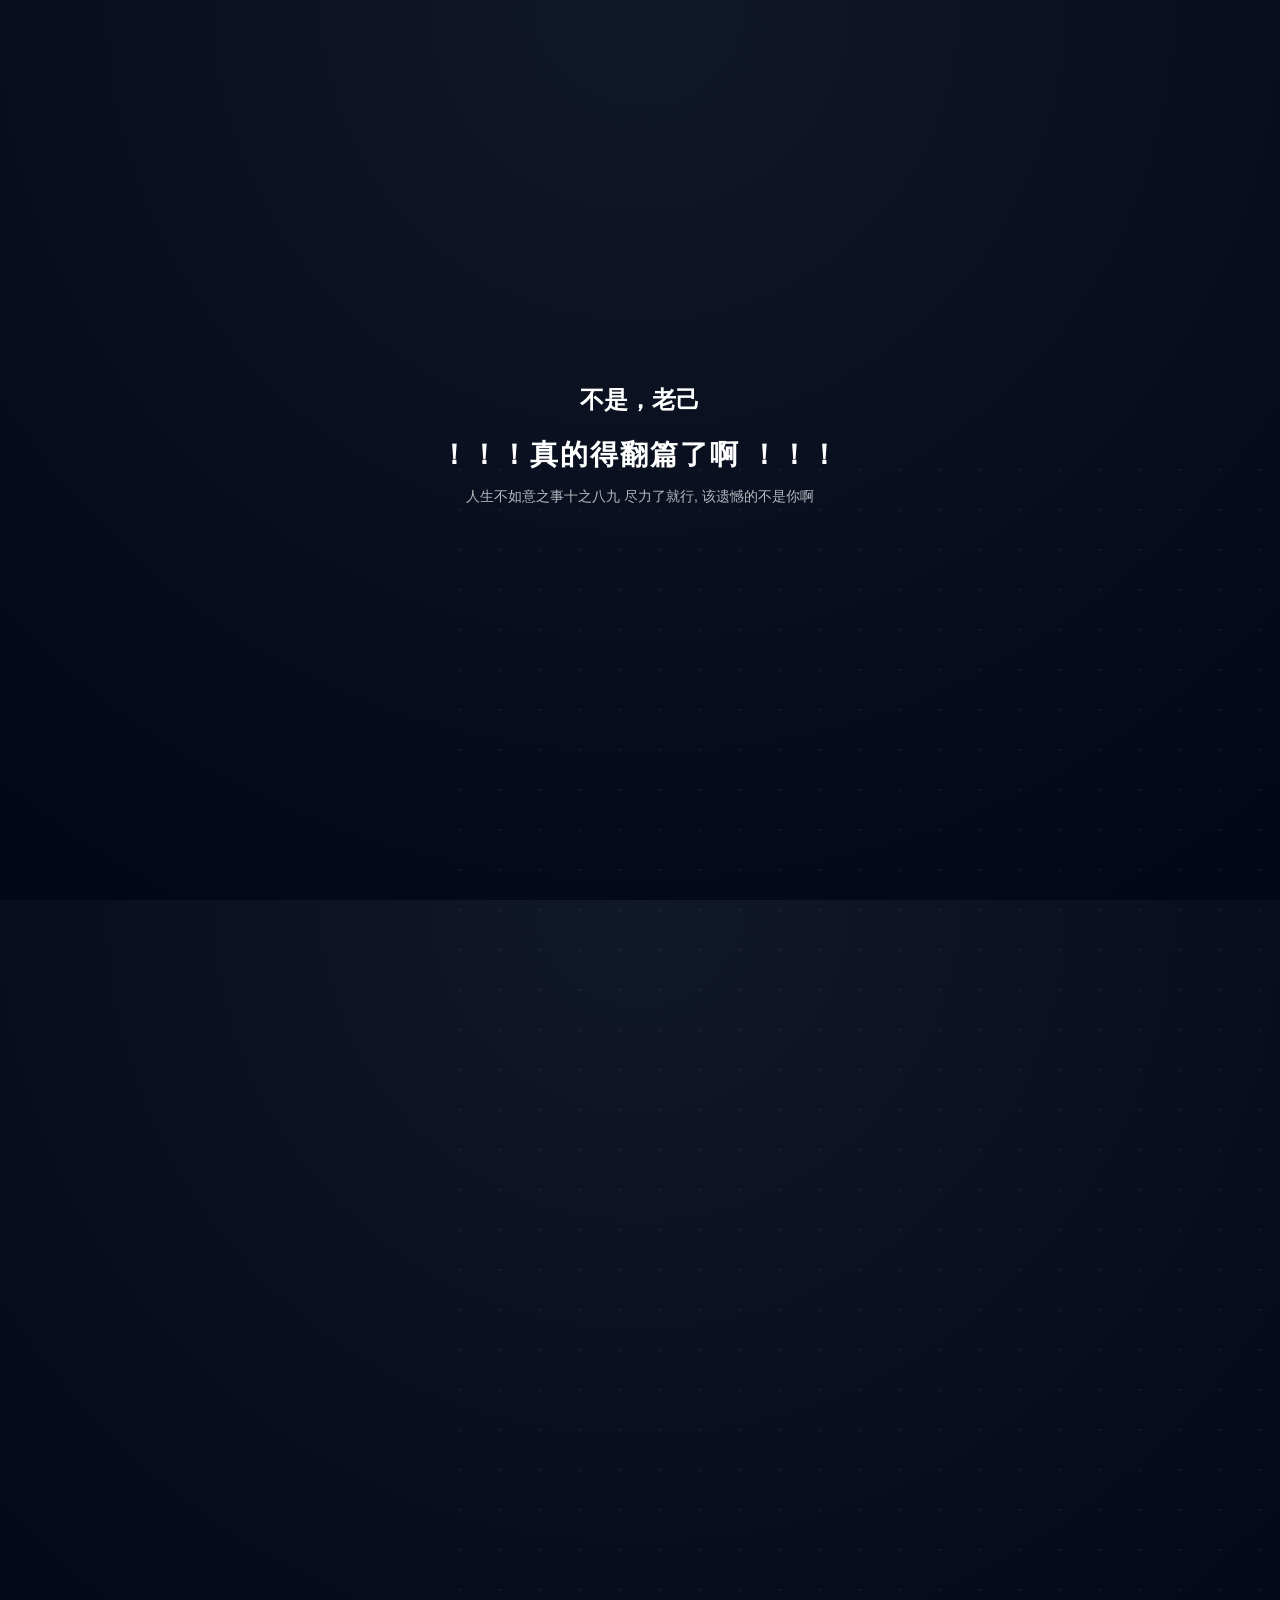
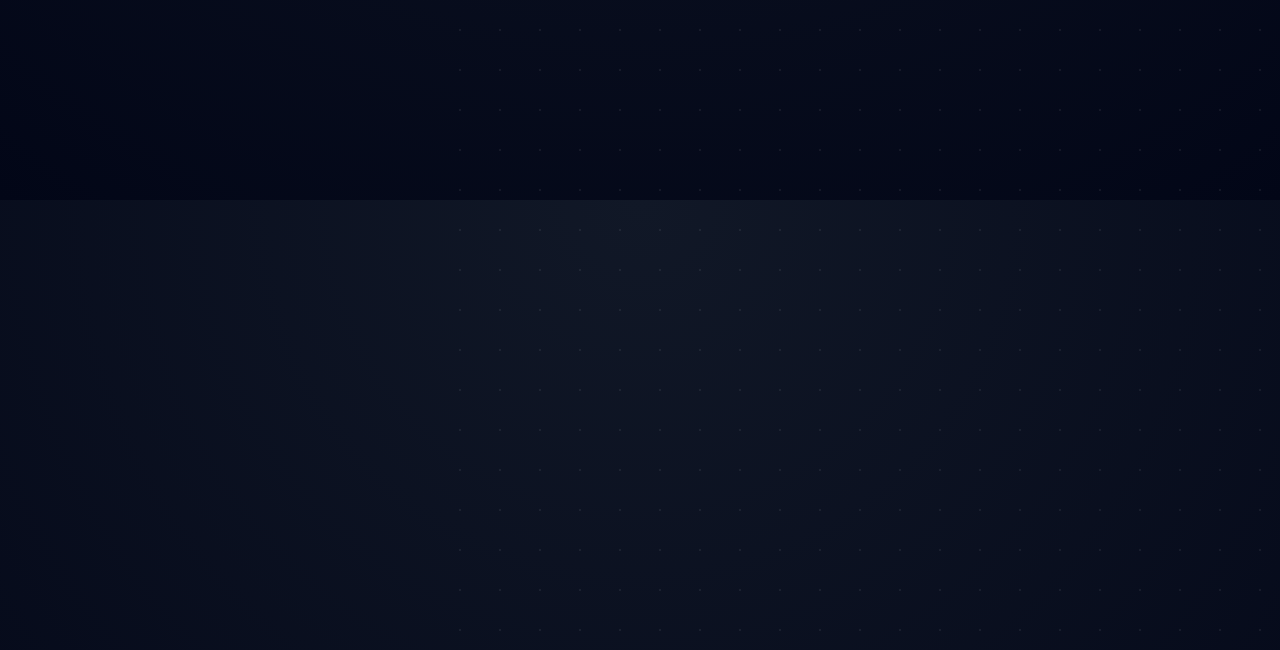
==== end.html @ ce34ec89 "feat: redirect to end.html after 2026-07-01 deadline Co-authored-by: Cursor <cursoragent@cursor.com>" ====
<!DOCTYPE html>
<html lang="zh">
<head>
<meta charset="UTF-8">
<meta name="viewport" content="width=device-width, initial-scale=1.0"/>
<title>幕落</title>

<style>
    body {
        margin: 0;
        height: 100vh;
        display: flex;
        align-items: center;
        justify-content: center;
        font-family: -apple-system, BlinkMacSystemFont, "Segoe UI", sans-serif;
        background: radial-gradient(circle at top, #111827, #020617);
        color: #fff;
        overflow: hidden;
    }

    .box {
        text-align: center;
        animation: fadeIn 1.5s ease;
    }

    h1 {
        font-size: 28px;
        margin-bottom: 10px;
        letter-spacing: 2px;
    }

    p {
        font-size: 14px;
        opacity: 0.7;
        margin-bottom: 30px;
    }

    .btn {
        display: inline-block;
        padding: 12px 22px;
        background: linear-gradient(135deg, #6366f1, #a855f7);
        border-radius: 999px;
        color: white;
        text-decoration: none;
        font-size: 14px;
        transition: 0.3s;
        box-shadow: 0 10px 30px rgba(99,102,241,0.3);
    }

    .btn:hover {
        transform: scale(1.05);
    }

    .hint {
        margin-top: 15px;
        font-size: 12px;
        opacity: 0.5;
    }

    /* 背景粒子 */
    .bg::before {
        content: "";
        position: absolute;
        width: 200%;
        height: 200%;
        background: radial-gradient(#ffffff10 1px, transparent 1px);
        background-size: 40px 40px;
        animation: move 20s linear infinite;
    }

    @keyframes move {
        from { transform: translateY(0); }
        to { transform: translateY(-50%); }
    }

    @keyframes fadeIn {
        from { opacity: 0; transform: translateY(10px); }
        to { opacity: 1; transform: translateY(0); }
    }
</style>
</head>

<body>
<div class="bg"></div>

<div class="box">
    <h2>不是，老己 </h2>
    <h1>！！！真的得翻篇了啊 ！！！</h1>
    <p>人生不如意之事十之八九 尽力了就行, 该遗憾的不是你啊</p>

</div>

<script defer src="https://static.cloudflareinsights.com/beacon.min.js/v4513226cdae34746b4dedf0b4dfa099e1781791509496" integrity="sha512-ZE9pZaUXND66v380QUtch/5sE9tPFh2zg45pR2PB0CVkCtOREv2AJKkSidISWkysEuQ0EH8faUU5du78bx87UQ==" data-cf-beacon='{"version":"2024.11.0","token":"b1bdcd668f754148a63a37db6c15253b","r":1,"server_timing":{"name":{"cfCacheStatus":true,"cfEdge":true,"cfExtPri":true,"cfL4":true,"cfOrigin":true,"cfSpeedBrain":true},"location_startswith":null}}' crossorigin="anonymous"></script>
</body>
</html>
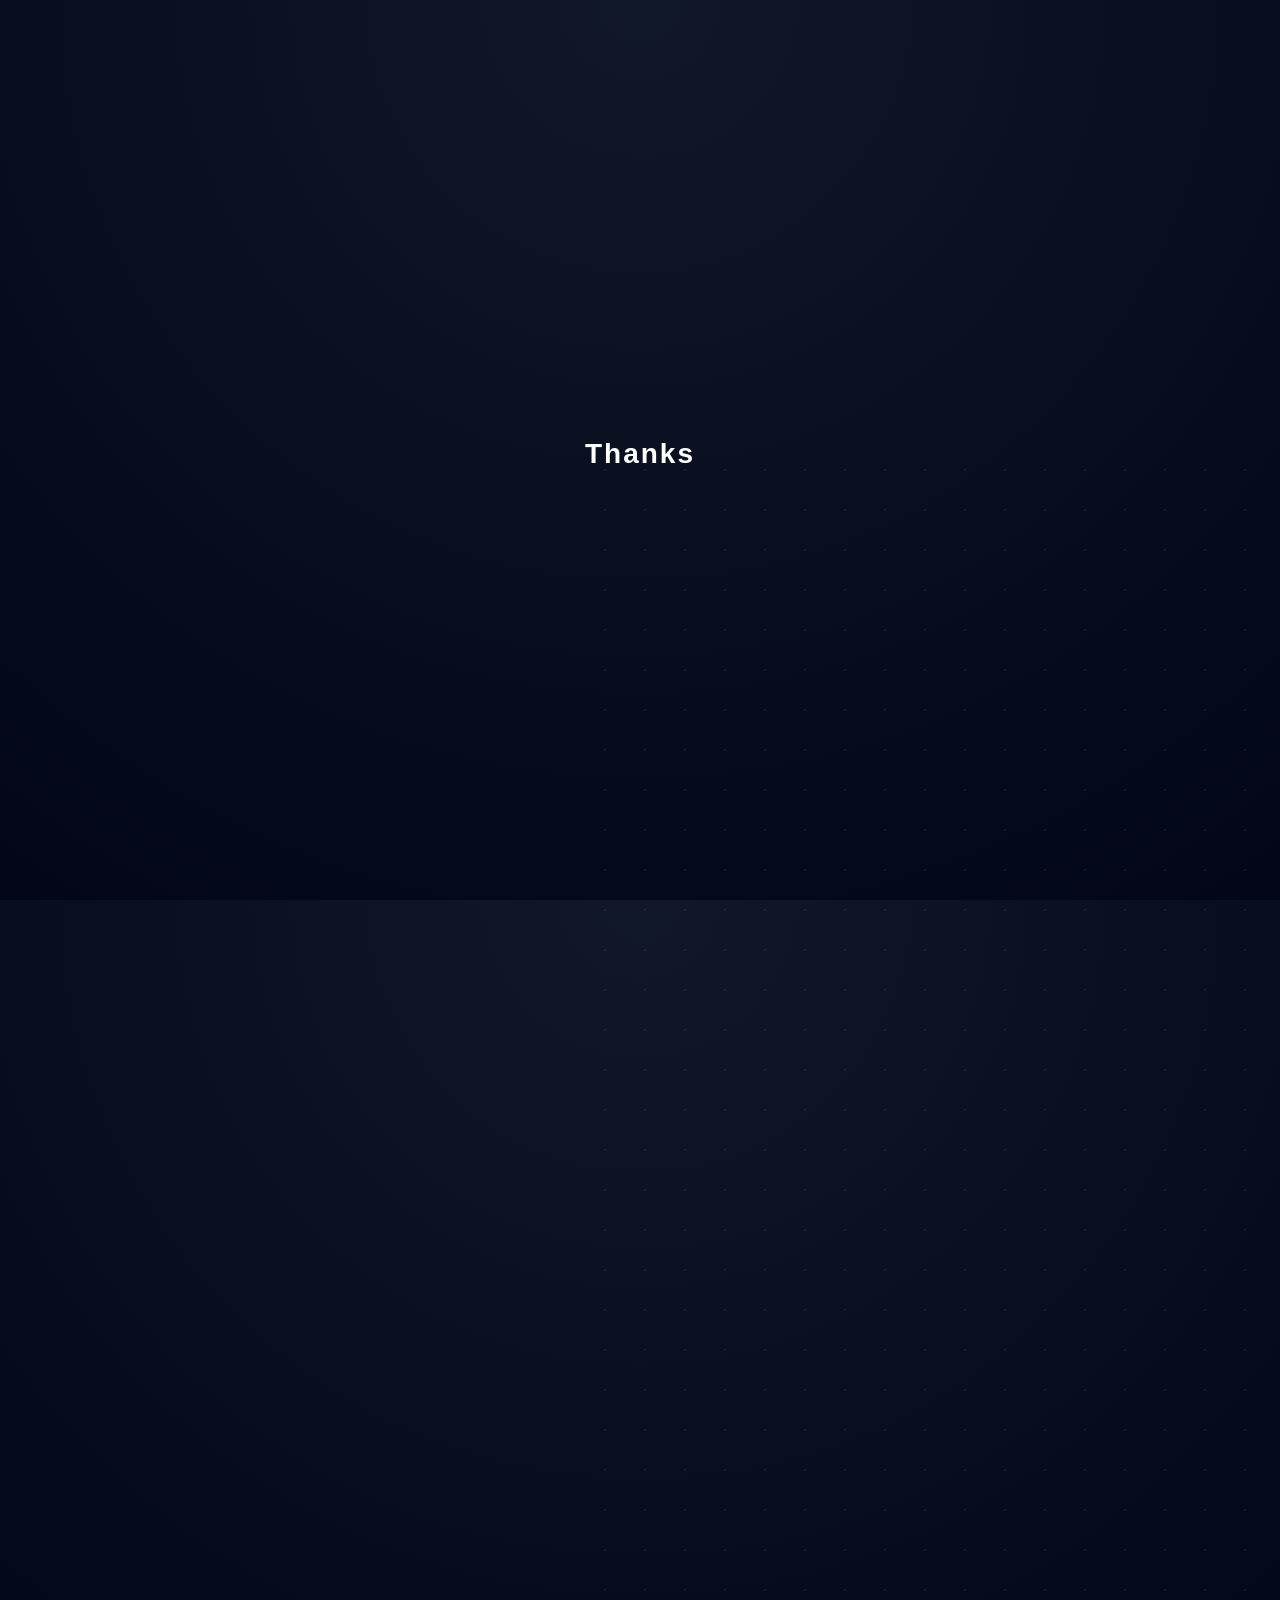
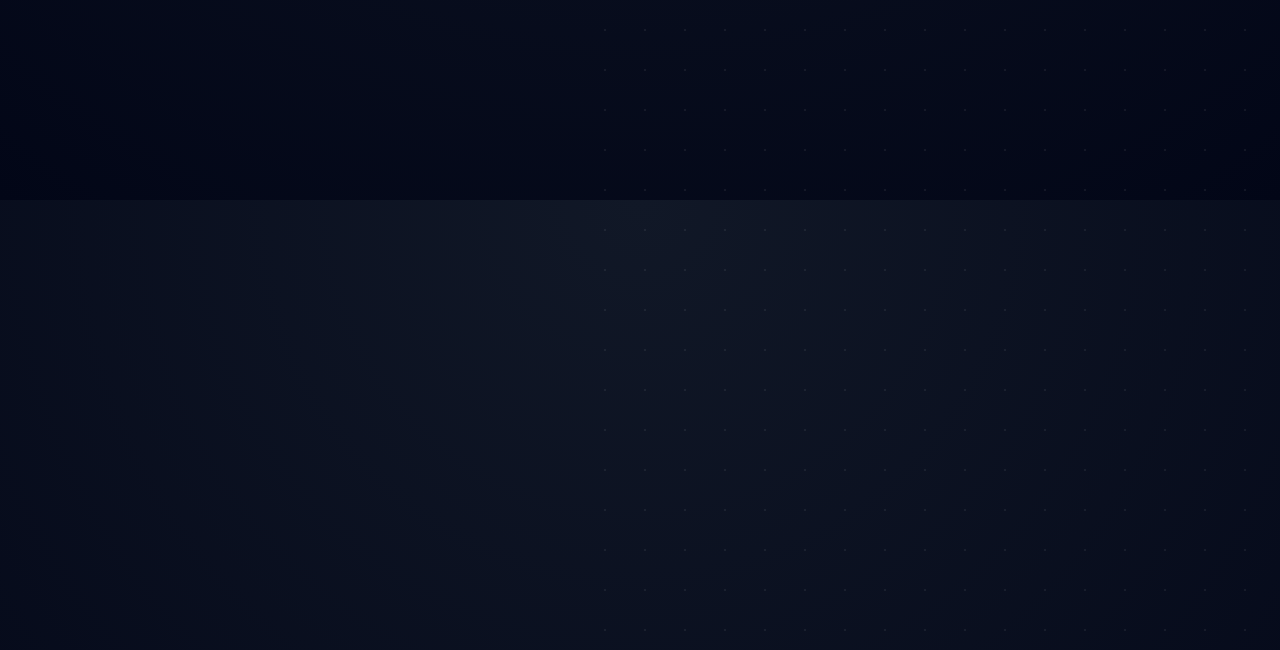
==== commit 073169f5: "thanks" ====
--- a/end.html
+++ b/end.html
@@ -3,7 +3,7 @@
 <head>
 <meta charset="UTF-8">
 <meta name="viewport" content="width=device-width, initial-scale=1.0"/>
-<title>幕落</title>
+<title>END</title>
 
 <style>
     body {
@@ -84,12 +84,9 @@
 <div class="bg"></div>
 
 <div class="box">
-    <h2>不是，老己 </h2>
-    <h1>！！！真的得翻篇了啊 ！！！</h1>
-    <p>人生不如意之事十之八九 尽力了就行, 该遗憾的不是你啊</p>
-
+    <h1>Thanks </h1>
 </div>
 
 <script defer src="https://static.cloudflareinsights.com/beacon.min.js/v4513226cdae34746b4dedf0b4dfa099e1781791509496" integrity="sha512-ZE9pZaUXND66v380QUtch/5sE9tPFh2zg45pR2PB0CVkCtOREv2AJKkSidISWkysEuQ0EH8faUU5du78bx87UQ==" data-cf-beacon='{"version":"2024.11.0","token":"b1bdcd668f754148a63a37db6c15253b","r":1,"server_timing":{"name":{"cfCacheStatus":true,"cfEdge":true,"cfExtPri":true,"cfL4":true,"cfOrigin":true,"cfSpeedBrain":true},"location_startswith":null}}' crossorigin="anonymous"></script>
 </body>
-</html>+</html>
